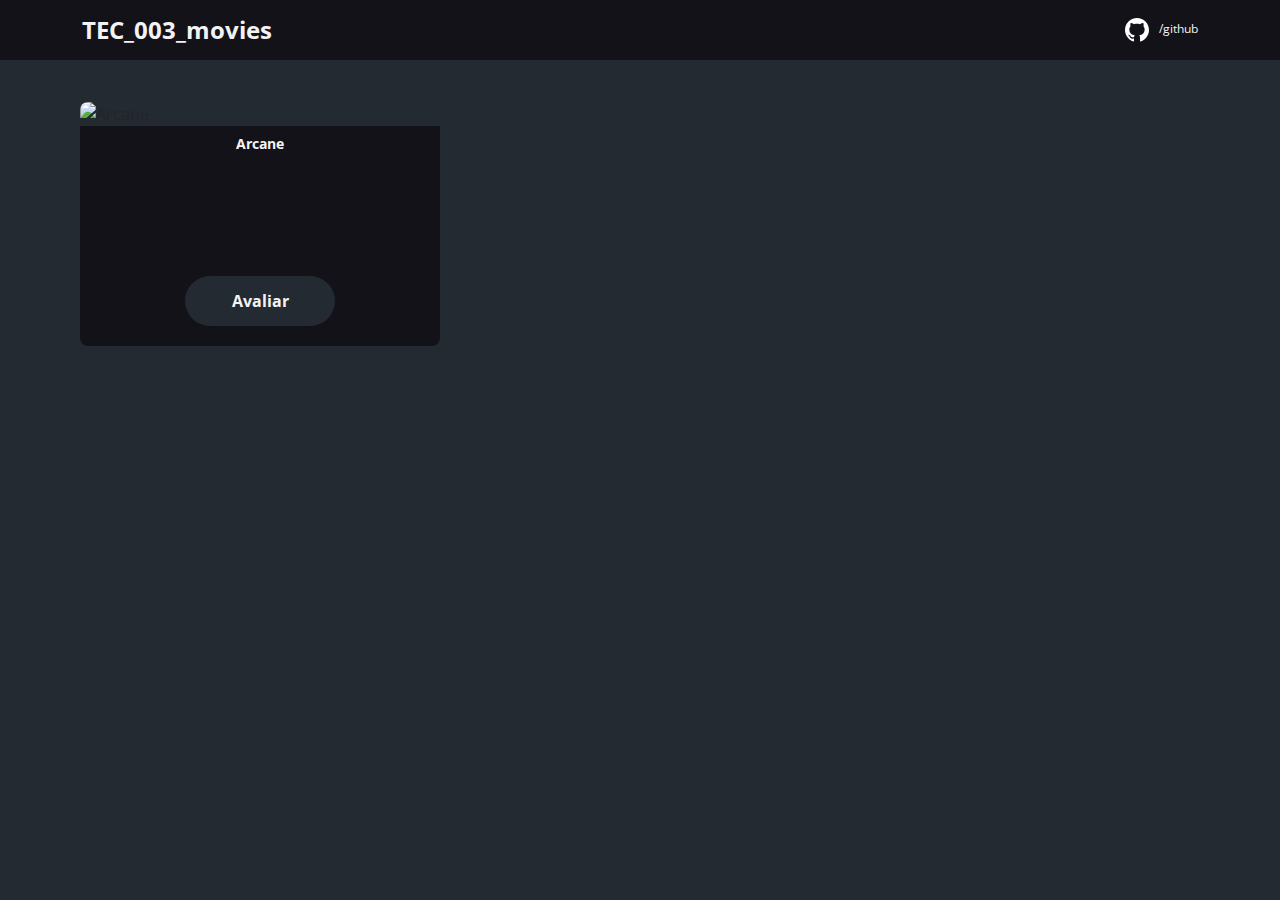
==== index.html @ 16454d11 "Card filme acrescentado" ====
<!DOCTYPE html>
<html lang="pt-br">

<head>
  <meta charset="UTF-8">
  <meta name="viewport" content="width=device-width, initial-scale=1.0">

  <link href="https://cdn.jsdelivr.net/npm/bootstrap@5.3.3/dist/css/bootstrap.min.css" rel="stylesheet"
    integrity="sha384-QWTKZyjpPEjISv5WaRU9OFeRpok6YctnYmDr5pNlyT2bRjXh0JMhjY6hW+ALEwIH" crossorigin="anonymous">

  <link rel="stylesheet" href="/style.css">

  <title>TEC.206.003</title>
</head>

<body>
  <header>
    <nav class="container">
      <h1>TEC_003_movies</h1>
      <div class="link-container">
        <a href="https://github.com/leandroaDocente">
          <img src="./img/gitHub.svg" alt="GitHub">/github
        </a>
      </div>
    </nav>
  </header>
  <main>
    <section class="container" id="card-movies-list">
      <div class="card-movies">
        <img src="https://media.themoviedb.org/t/p/w533_and_h300_bestv2/27yH7q4nYadsbF7wMUt5xQG2tYN.jpg" alt="Arcane">
        <div class="card-movies-description">
          <h3>Arcane</h3>
          <a class="movies-btn" href="score.html">Avaliar</a>
        </div>
      </div>
    </section>
  </main>

</body>

</html>
---- style.css ----
@import url('https://fonts.googleapis.com/css2?family=Open+Sans:ital,wght@0,300..800;1,300..800&display=swap');

* {
  font-family: 'Open Sans', sans-serif;
  box-sizing: border-box;
  margin: 0;
}

:root {
  --bg-body: #242a32;
  --color-primary: #131219;
  --text-color: #f4f3f3;
}

html,
body {
  background-color: var(--bg-body);
}

h1,
h2,
h3,
h4,
h5,
h6 {
  margin: 0;
}

header {
  background-color: var(--color-primary);
  color: var(--text-color);
  height: 60px;
  display: flex;
  align-items: center;
}

a {
  text-decoration: none;
  color: unset;
}

nav {
  display: flex;
  align-items: center;
  justify-content: space-between;
}

nav h1 {
  font-size: 24px;
  font-weight: 700;
}

nav a {
  font-size: 12px;
  font-weight: 400;
}

.link-container {
  display: flex;
  align-items: center;
}

.link-container img {
  margin-right: 10px;
}

.card-movies {
  width: 360px;
}

#card-movies-list {
  padding: 40px 10px;
}

.card-movies img {
  width: 100%;
  border-radius: 8px 8px 0 0;
}

.card-movies-description {
  height: 220px;
  padding: 10px 0 20px 0;
  background-color: var(--color-primary);
  display: flex;
  flex-direction: column;
  justify-content: space-between;
  align-items: center;
  color: var(--text-color);
  border-radius: 0 0 8px 8px;
}

.card-movies-description h3 {
  font-size: 14px;
  font-weight: 700;
  margin-bottom: 25px;
  text-align: center;
}

.movies-btn {
  width: 150px;
  height: 50px;
  background-color: var(--bg-body);
  color: var(--text-color);
  font-size: 16px;
  font-weight: 700;
  display: flex;
  align-items: center;
  justify-content: center;
  border-radius: 50px;
}
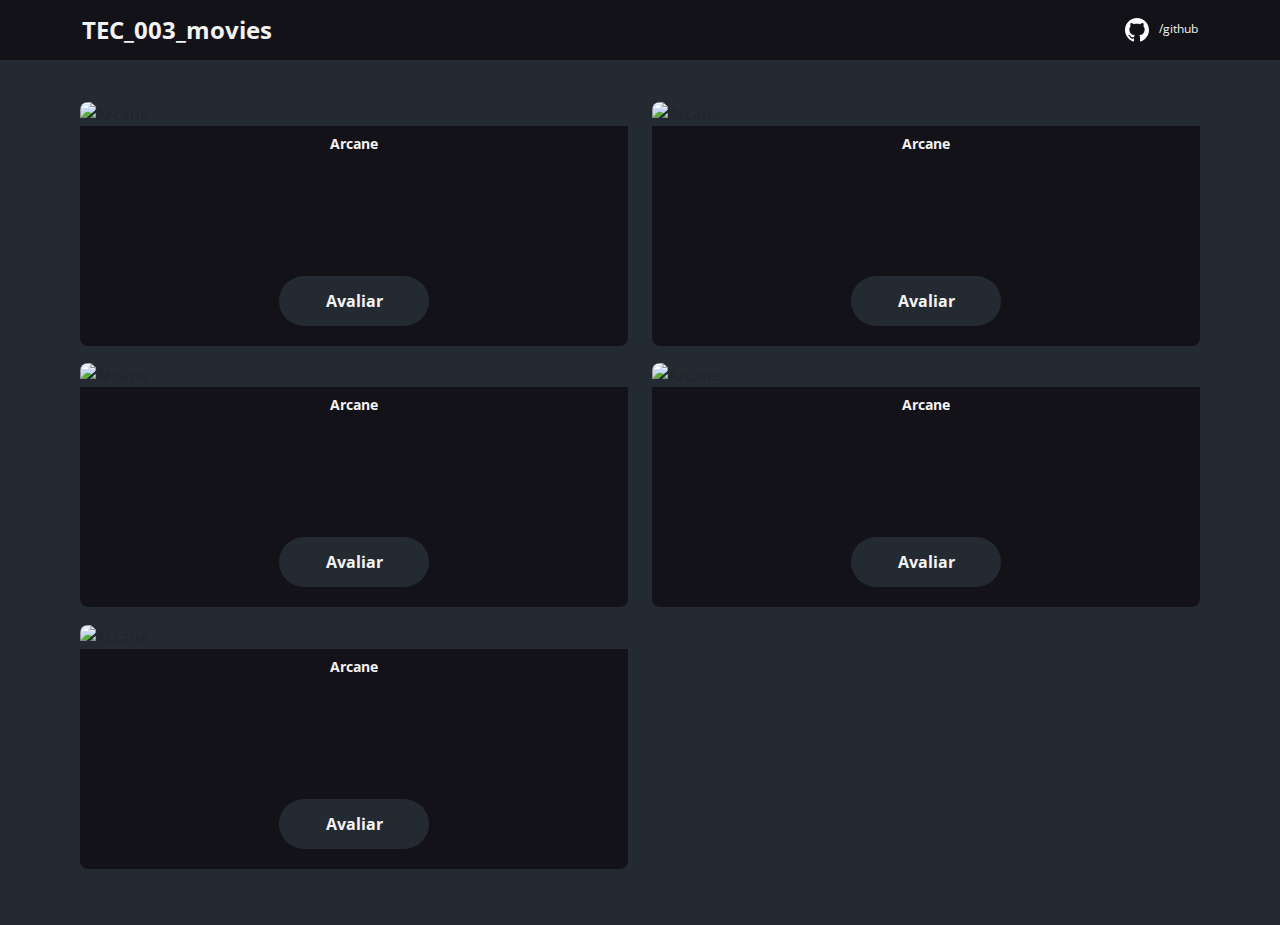
==== commit 5fd50051: "Score criado" ====
--- a/index.html
+++ b/index.html
@@ -26,11 +26,56 @@
   </header>
   <main>
     <section class="container" id="card-movies-list">
-      <div class="card-movies">
-        <img src="https://media.themoviedb.org/t/p/w533_and_h300_bestv2/27yH7q4nYadsbF7wMUt5xQG2tYN.jpg" alt="Arcane">
-        <div class="card-movies-description">
-          <h3>Arcane</h3>
-          <a class="movies-btn" href="score.html">Avaliar</a>
+      <div class="row">
+        <div class="col-6 mb-3">
+          <div class="card-movies">
+            <img src="https://media.themoviedb.org/t/p/w533_and_h300_bestv2/27yH7q4nYadsbF7wMUt5xQG2tYN.jpg"
+              alt="Arcane">
+            <div class="card-movies-description">
+              <h3>Arcane</h3>
+              <a class="movies-btn" href="score.html">Avaliar</a>
+            </div>
+          </div>
+        </div>
+        <div class="col-6 mb-3">
+          <div class="card-movies">
+            <img src="https://media.themoviedb.org/t/p/w533_and_h300_bestv2/27yH7q4nYadsbF7wMUt5xQG2tYN.jpg"
+              alt="Arcane">
+            <div class="card-movies-description">
+              <h3>Arcane</h3>
+              <a class="movies-btn" href="score.html">Avaliar</a>
+            </div>
+          </div>
+        </div>
+        <div class="col-6 mb-3">
+          <div class="card-movies">
+            <img src="https://media.themoviedb.org/t/p/w533_and_h300_bestv2/27yH7q4nYadsbF7wMUt5xQG2tYN.jpg"
+              alt="Arcane">
+            <div class="card-movies-description">
+              <h3>Arcane</h3>
+              <a class="movies-btn" href="score.html">Avaliar</a>
+            </div>
+          </div>
+        </div>
+        <div class="col-6 mb-3">
+          <div class="card-movies">
+            <img src="https://media.themoviedb.org/t/p/w533_and_h300_bestv2/27yH7q4nYadsbF7wMUt5xQG2tYN.jpg"
+              alt="Arcane">
+            <div class="card-movies-description">
+              <h3>Arcane</h3>
+              <a class="movies-btn" href="score.html">Avaliar</a>
+            </div>
+          </div>
+        </div>
+        <div class="col-6 mb-3">
+          <div class="card-movies">
+            <img src="https://media.themoviedb.org/t/p/w533_and_h300_bestv2/27yH7q4nYadsbF7wMUt5xQG2tYN.jpg"
+              alt="Arcane">
+            <div class="card-movies-description">
+              <h3>Arcane</h3>
+              <a class="movies-btn" href="score.html">Avaliar</a>
+            </div>
+          </div>
         </div>
       </div>
     </section>
--- a/style.css
+++ b/style.css
@@ -10,6 +10,7 @@
   --bg-body: #242a32;
   --color-primary: #131219;
   --text-color: #f4f3f3;
+  --text-form: #92929d;
 }
 
 html,
@@ -65,7 +66,7 @@
 }
 
 .card-movies {
-  width: 360px;
+  width: 100%;
 }
 
 #card-movies-list {
@@ -107,4 +108,48 @@
   align-items: center;
   justify-content: center;
   border-radius: 50px;
+  border: 0;
 }
+
+.score-container {
+  padding: 40px 0;
+  max-width: 480px;
+}
+
+.card-score-description {
+  background-color: var(--color-primary);
+  color: var(--text-color);
+  padding: 20px;
+  display: flex;
+  flex-direction: column;
+  align-items: center;
+  border-radius: 0 0 8px 8px;
+}
+
+.card-score-description h3 {
+  font-size: 14px;
+  font-weight: 700;
+  margin-bottom: 20px;
+}
+
+.movies-form-btn {
+  height: 120px;
+  display: flex;
+  flex-direction: column;
+  align-items: center;
+  justify-content: space-between;
+}
+
+.movies-form-group {
+  margin-bottom: 20px;
+}
+
+.movies-form-group label {
+  font-size: 12px;
+  color: var(--text-form);
+}
+
+.movies-score {
+  display: flex;
+  flex-direction: column;
+}
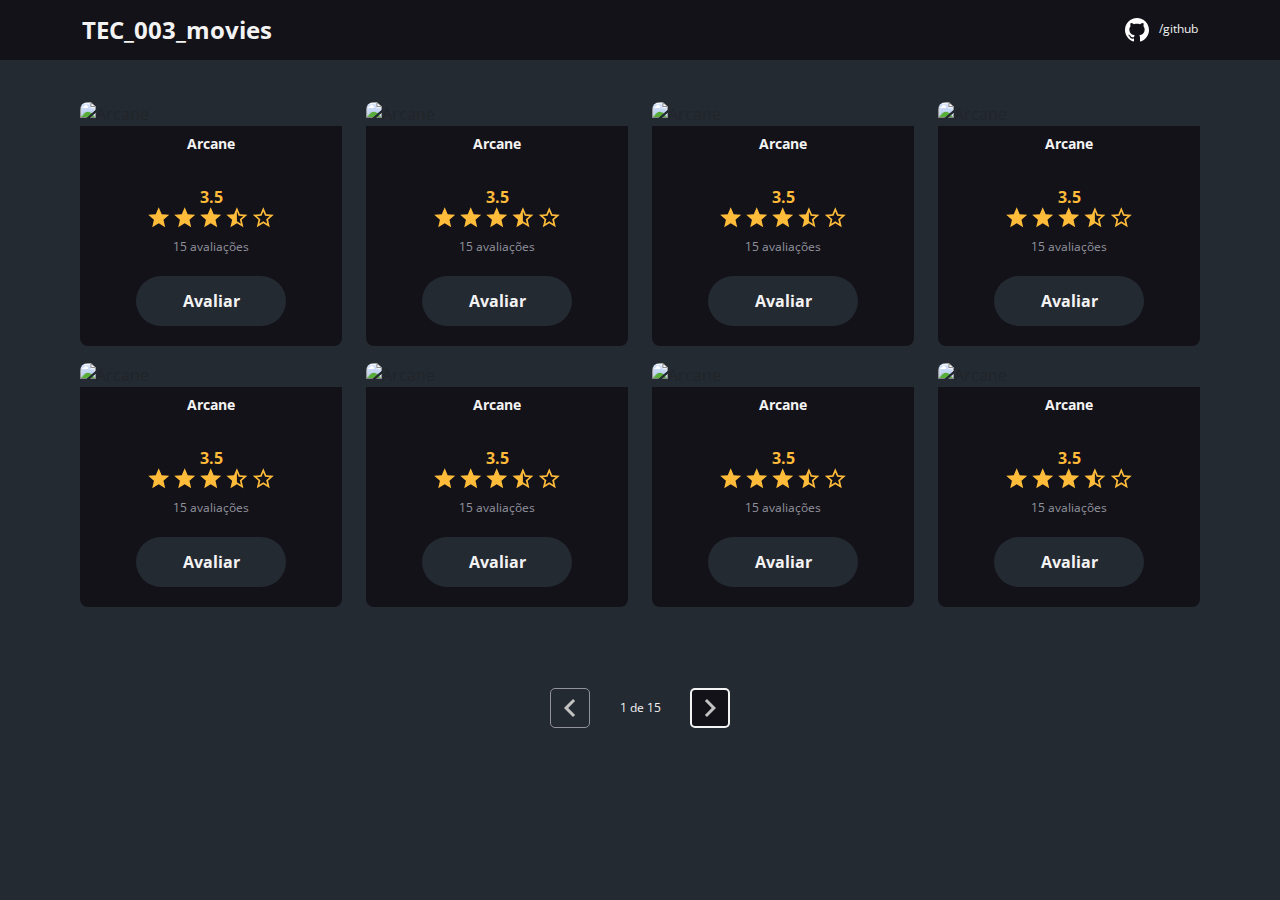
==== commit 0ffbe300: "Projeto atualizado" ====
--- a/index.html
+++ b/index.html
@@ -27,60 +27,188 @@
   <main>
     <section class="container" id="card-movies-list">
       <div class="row">
-        <div class="col-6 mb-3">
-          <div class="card-movies">
-            <img src="https://media.themoviedb.org/t/p/w533_and_h300_bestv2/27yH7q4nYadsbF7wMUt5xQG2tYN.jpg"
-              alt="Arcane">
-            <div class="card-movies-description">
-              <h3>Arcane</h3>
-              <a class="movies-btn" href="score.html">Avaliar</a>
-            </div>
-          </div>
-        </div>
-        <div class="col-6 mb-3">
-          <div class="card-movies">
-            <img src="https://media.themoviedb.org/t/p/w533_and_h300_bestv2/27yH7q4nYadsbF7wMUt5xQG2tYN.jpg"
-              alt="Arcane">
-            <div class="card-movies-description">
-              <h3>Arcane</h3>
-              <a class="movies-btn" href="score.html">Avaliar</a>
-            </div>
-          </div>
-        </div>
-        <div class="col-6 mb-3">
-          <div class="card-movies">
-            <img src="https://media.themoviedb.org/t/p/w533_and_h300_bestv2/27yH7q4nYadsbF7wMUt5xQG2tYN.jpg"
-              alt="Arcane">
-            <div class="card-movies-description">
-              <h3>Arcane</h3>
-              <a class="movies-btn" href="score.html">Avaliar</a>
-            </div>
-          </div>
-        </div>
-        <div class="col-6 mb-3">
-          <div class="card-movies">
-            <img src="https://media.themoviedb.org/t/p/w533_and_h300_bestv2/27yH7q4nYadsbF7wMUt5xQG2tYN.jpg"
-              alt="Arcane">
-            <div class="card-movies-description">
-              <h3>Arcane</h3>
-              <a class="movies-btn" href="score.html">Avaliar</a>
-            </div>
-          </div>
-        </div>
-        <div class="col-6 mb-3">
-          <div class="card-movies">
-            <img src="https://media.themoviedb.org/t/p/w533_and_h300_bestv2/27yH7q4nYadsbF7wMUt5xQG2tYN.jpg"
-              alt="Arcane">
-            <div class="card-movies-description">
-              <h3>Arcane</h3>
+        <div class="col-sm-6 col-lg-4 col-xl-3 mb-3">
+          <div class="card-movies">
+            <img src="https://media.themoviedb.org/t/p/w533_and_h300_bestv2/27yH7q4nYadsbF7wMUt5xQG2tYN.jpg"
+              alt="Arcane">
+            <div class="card-movies-description">
+              <h3>Arcane</h3>
+              <div class="movies-card-description-stars">
+                <h4>3.5</h4>
+                <div>
+                  <img src="img/star.svg" alt="Star">
+                  <img src="img/star.svg" alt="Star">
+                  <img src="img/star.svg" alt="Star">
+                  <img src="img/star_half.svg" alt="Star">
+                  <img src="img/star_empty.svg" alt="Star">
+                </div>
+                <p>15 avaliações</p>
+              </div>
+              <a class="movies-btn" href="score.html">Avaliar</a>
+            </div>
+          </div>
+        </div>
+        <div class="col-sm-6 col-lg-4 col-xl-3 mb-3">
+          <div class="card-movies">
+            <img src="https://media.themoviedb.org/t/p/w533_and_h300_bestv2/27yH7q4nYadsbF7wMUt5xQG2tYN.jpg"
+              alt="Arcane">
+            <div class="card-movies-description">
+              <h3>Arcane</h3>
+              <div class="movies-card-description-stars">
+                <h4>3.5</h4>
+                <div>
+                  <img src="img/star.svg" alt="Star">
+                  <img src="img/star.svg" alt="Star">
+                  <img src="img/star.svg" alt="Star">
+                  <img src="img/star_half.svg" alt="Star">
+                  <img src="img/star_empty.svg" alt="Star">
+                </div>
+                <p>15 avaliações</p>
+              </div>
+              <a class="movies-btn" href="score.html">Avaliar</a>
+            </div>
+          </div>
+        </div>
+        <div class="col-sm-6 col-lg-4 col-xl-3 mb-3">
+          <div class="card-movies">
+            <img src="https://media.themoviedb.org/t/p/w533_and_h300_bestv2/27yH7q4nYadsbF7wMUt5xQG2tYN.jpg"
+              alt="Arcane">
+            <div class="card-movies-description">
+              <h3>Arcane</h3>
+              <div class="movies-card-description-stars">
+                <h4>3.5</h4>
+                <div>
+                  <img src="img/star.svg" alt="Star">
+                  <img src="img/star.svg" alt="Star">
+                  <img src="img/star.svg" alt="Star">
+                  <img src="img/star_half.svg" alt="Star">
+                  <img src="img/star_empty.svg" alt="Star">
+                </div>
+                <p>15 avaliações</p>
+              </div>
+              <a class="movies-btn" href="score.html">Avaliar</a>
+            </div>
+          </div>
+        </div>
+        <div class="col-sm-6 col-lg-4 col-xl-3 mb-3">
+          <div class="card-movies">
+            <img src="https://media.themoviedb.org/t/p/w533_and_h300_bestv2/27yH7q4nYadsbF7wMUt5xQG2tYN.jpg"
+              alt="Arcane">
+            <div class="card-movies-description">
+              <h3>Arcane</h3>
+              <div class="movies-card-description-stars">
+                <h4>3.5</h4>
+                <div>
+                  <img src="img/star.svg" alt="Star">
+                  <img src="img/star.svg" alt="Star">
+                  <img src="img/star.svg" alt="Star">
+                  <img src="img/star_half.svg" alt="Star">
+                  <img src="img/star_empty.svg" alt="Star">
+                </div>
+                <p>15 avaliações</p>
+              </div>
+              <a class="movies-btn" href="score.html">Avaliar</a>
+            </div>
+          </div>
+        </div>
+        <div class="col-sm-6 col-lg-4 col-xl-3 mb-3">
+          <div class="card-movies">
+            <img src="https://media.themoviedb.org/t/p/w533_and_h300_bestv2/27yH7q4nYadsbF7wMUt5xQG2tYN.jpg"
+              alt="Arcane">
+            <div class="card-movies-description">
+              <h3>Arcane</h3>
+              <div class="movies-card-description-stars">
+                <h4>3.5</h4>
+                <div>
+                  <img src="img/star.svg" alt="Star">
+                  <img src="img/star.svg" alt="Star">
+                  <img src="img/star.svg" alt="Star">
+                  <img src="img/star_half.svg" alt="Star">
+                  <img src="img/star_empty.svg" alt="Star">
+                </div>
+                <p>15 avaliações</p>
+              </div>
+              <a class="movies-btn" href="score.html">Avaliar</a>
+            </div>
+          </div>
+        </div>
+        <div class="col-sm-6 col-lg-4 col-xl-3 mb-3">
+          <div class="card-movies">
+            <img src="https://media.themoviedb.org/t/p/w533_and_h300_bestv2/27yH7q4nYadsbF7wMUt5xQG2tYN.jpg"
+              alt="Arcane">
+            <div class="card-movies-description">
+              <h3>Arcane</h3>
+              <div class="movies-card-description-stars">
+                <h4>3.5</h4>
+                <div>
+                  <img src="img/star.svg" alt="Star">
+                  <img src="img/star.svg" alt="Star">
+                  <img src="img/star.svg" alt="Star">
+                  <img src="img/star_half.svg" alt="Star">
+                  <img src="img/star_empty.svg" alt="Star">
+                </div>
+                <p>15 avaliações</p>
+              </div>
+              <a class="movies-btn" href="score.html">Avaliar</a>
+            </div>
+          </div>
+        </div>
+        <div class="col-sm-6 col-lg-4 col-xl-3 mb-3">
+          <div class="card-movies">
+            <img src="https://media.themoviedb.org/t/p/w533_and_h300_bestv2/27yH7q4nYadsbF7wMUt5xQG2tYN.jpg"
+              alt="Arcane">
+            <div class="card-movies-description">
+              <h3>Arcane</h3>
+              <div class="movies-card-description-stars">
+                <h4>3.5</h4>
+                <div>
+                  <img src="img/star.svg" alt="Star">
+                  <img src="img/star.svg" alt="Star">
+                  <img src="img/star.svg" alt="Star">
+                  <img src="img/star_half.svg" alt="Star">
+                  <img src="img/star_empty.svg" alt="Star">
+                </div>
+                <p>15 avaliações</p>
+              </div>
+              <a class="movies-btn" href="score.html">Avaliar</a>
+            </div>
+          </div>
+        </div>
+        <div class="col-sm-6 col-lg-4 col-xl-3 mb-3">
+          <div class="card-movies">
+            <img src="https://media.themoviedb.org/t/p/w533_and_h300_bestv2/27yH7q4nYadsbF7wMUt5xQG2tYN.jpg"
+              alt="Arcane">
+            <div class="card-movies-description">
+              <h3>Arcane</h3>
+              <div class="movies-card-description-stars">
+                <h4>3.5</h4>
+                <div>
+                  <img src="img/star.svg" alt="Star">
+                  <img src="img/star.svg" alt="Star">
+                  <img src="img/star.svg" alt="Star">
+                  <img src="img/star_half.svg" alt="Star">
+                  <img src="img/star_empty.svg" alt="Star">
+                </div>
+                <p>15 avaliações</p>
+              </div>
               <a class="movies-btn" href="score.html">Avaliar</a>
             </div>
           </div>
         </div>
       </div>
     </section>
+    <div class="movies-pagination-container">
+      <div class="movies-pagination-box">
+        <button disabled>
+          <img src="img/arrow.svg" alt="Voltar">
+        </button>
+        <p>1 de 15</p>
+        <button>
+          <img class="movies-button-flip" src="img/arrow.svg" alt="Próximo">
+        </button>
+      </div>
+    </div>
   </main>
-
 </body>
 
 </html>--- a/style.css
+++ b/style.css
@@ -11,6 +11,7 @@
   --color-primary: #131219;
   --text-color: #f4f3f3;
   --text-form: #92929d;
+  --star-yellow: #ffbb3a;
 }
 
 html,
@@ -23,7 +24,8 @@
 h3,
 h4,
 h5,
-h6 {
+h6,
+p {
   margin: 0;
 }
 
@@ -149,7 +151,65 @@
   color: var(--text-form);
 }
 
-.movies-score {
-  display: flex;
-  flex-direction: column;
-}
+.movies-card-description-stars {
+  display: flex;
+  flex-direction: column;
+  align-items: center;
+}
+
+.movies-card-description-stars h4 {
+  font-size: 16px;
+  font-weight: 700;
+  color: var(--star-yellow);
+}
+
+.movies-card-description-stars img {
+  width: 22px;
+  margin-bottom: 10px;
+}
+
+.movies-card-description-stars p {
+  font-size: 12px;
+  font-weight: 400;
+  color: var(--text-form);
+  margin-bottom: 10px;
+}
+
+.movies-pagination-container {
+  padding: 25px 0;
+  display: flex;
+  justify-content: center;
+}
+
+.movies-pagination-box {
+  width: 180px;
+  display: flex;
+  justify-content: space-between;
+  align-items: center;
+}
+
+.movies-pagination-box p {
+  font-size: 12px;
+  font-weight: 400;
+  color: var(--text-color);
+}
+
+.movies-pagination-box button {
+  width: 40px;
+  height: 40px;
+  border: 2px solid var(--text-color);
+  background-color: var(--color-primary);
+  border-radius: 5px;
+  display: flex;
+  justify-content: center;
+  align-items: center;
+}
+
+.movies-pagination-box button:disabled {
+  border: 1px solid var(--text-form);
+  background-color: var(--bg-body);
+}
+
+.movies-button-flip {
+  transform: rotate(180deg);
+}
